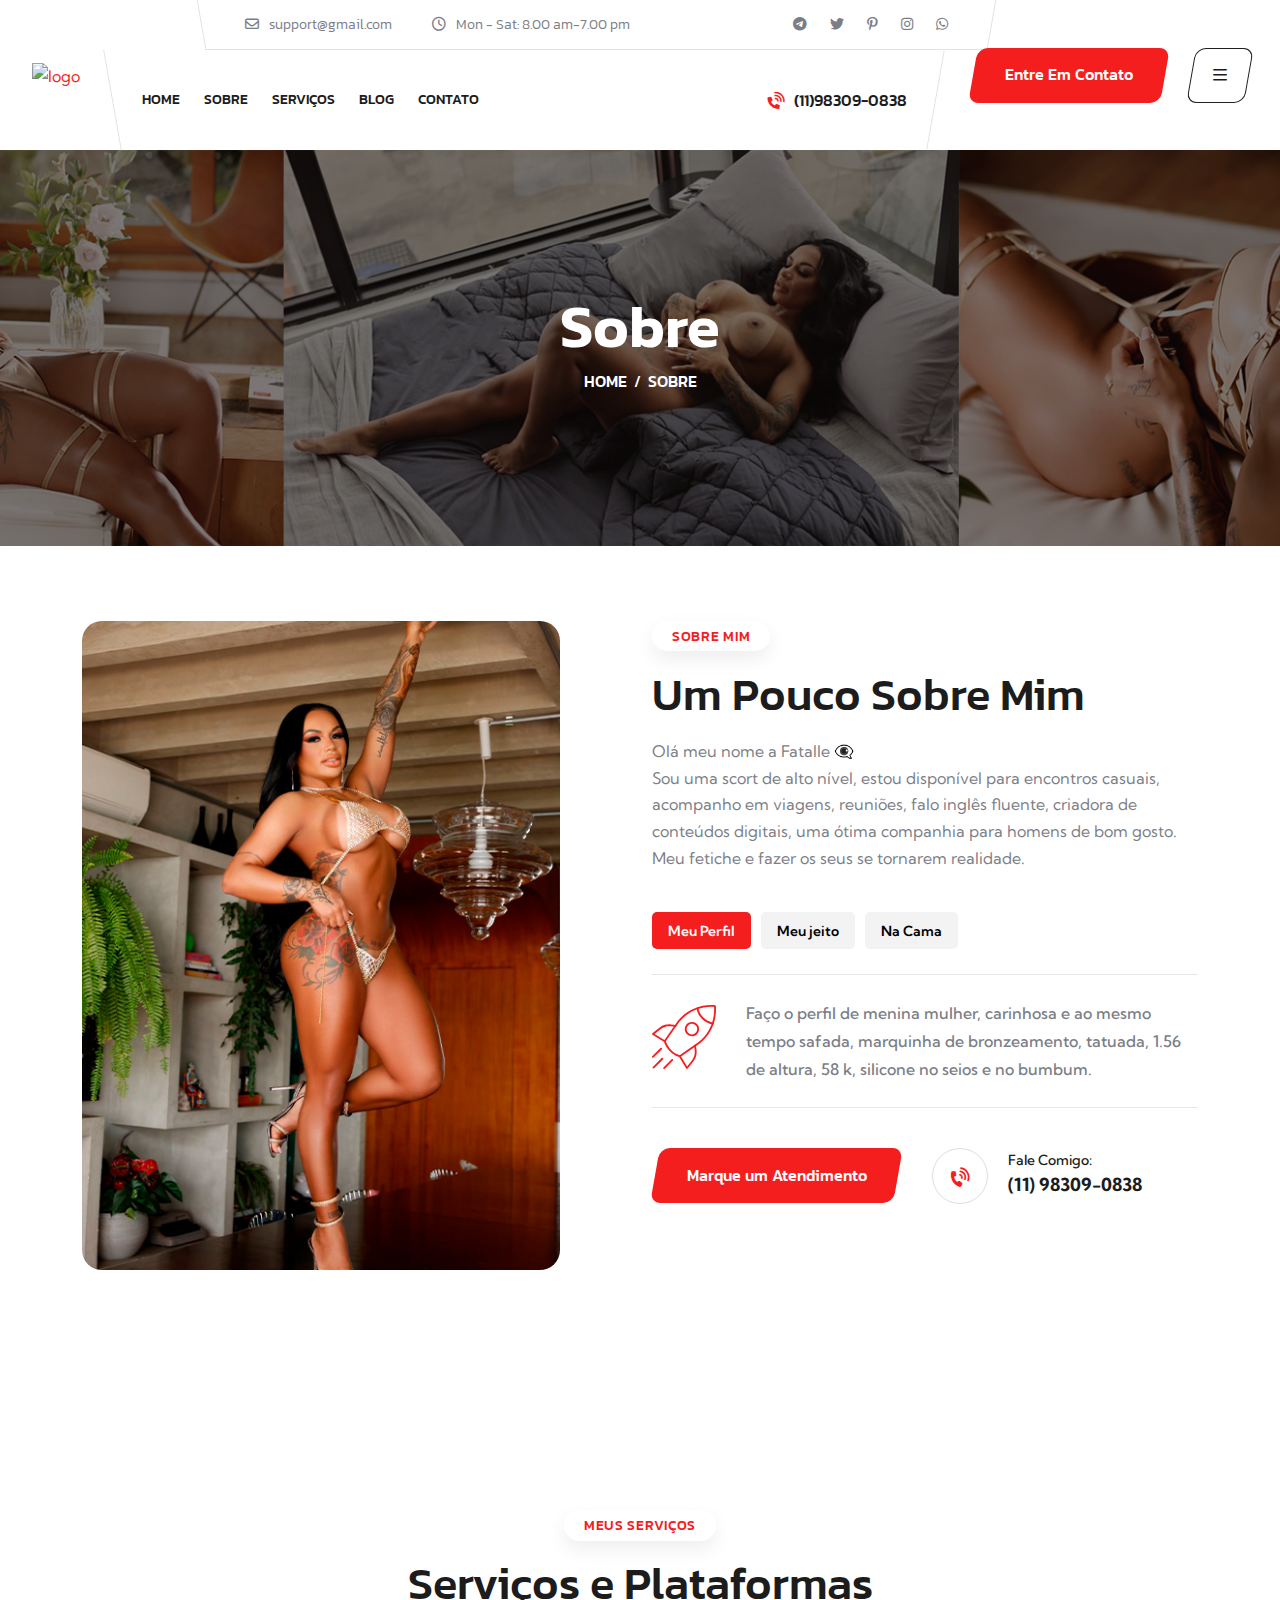
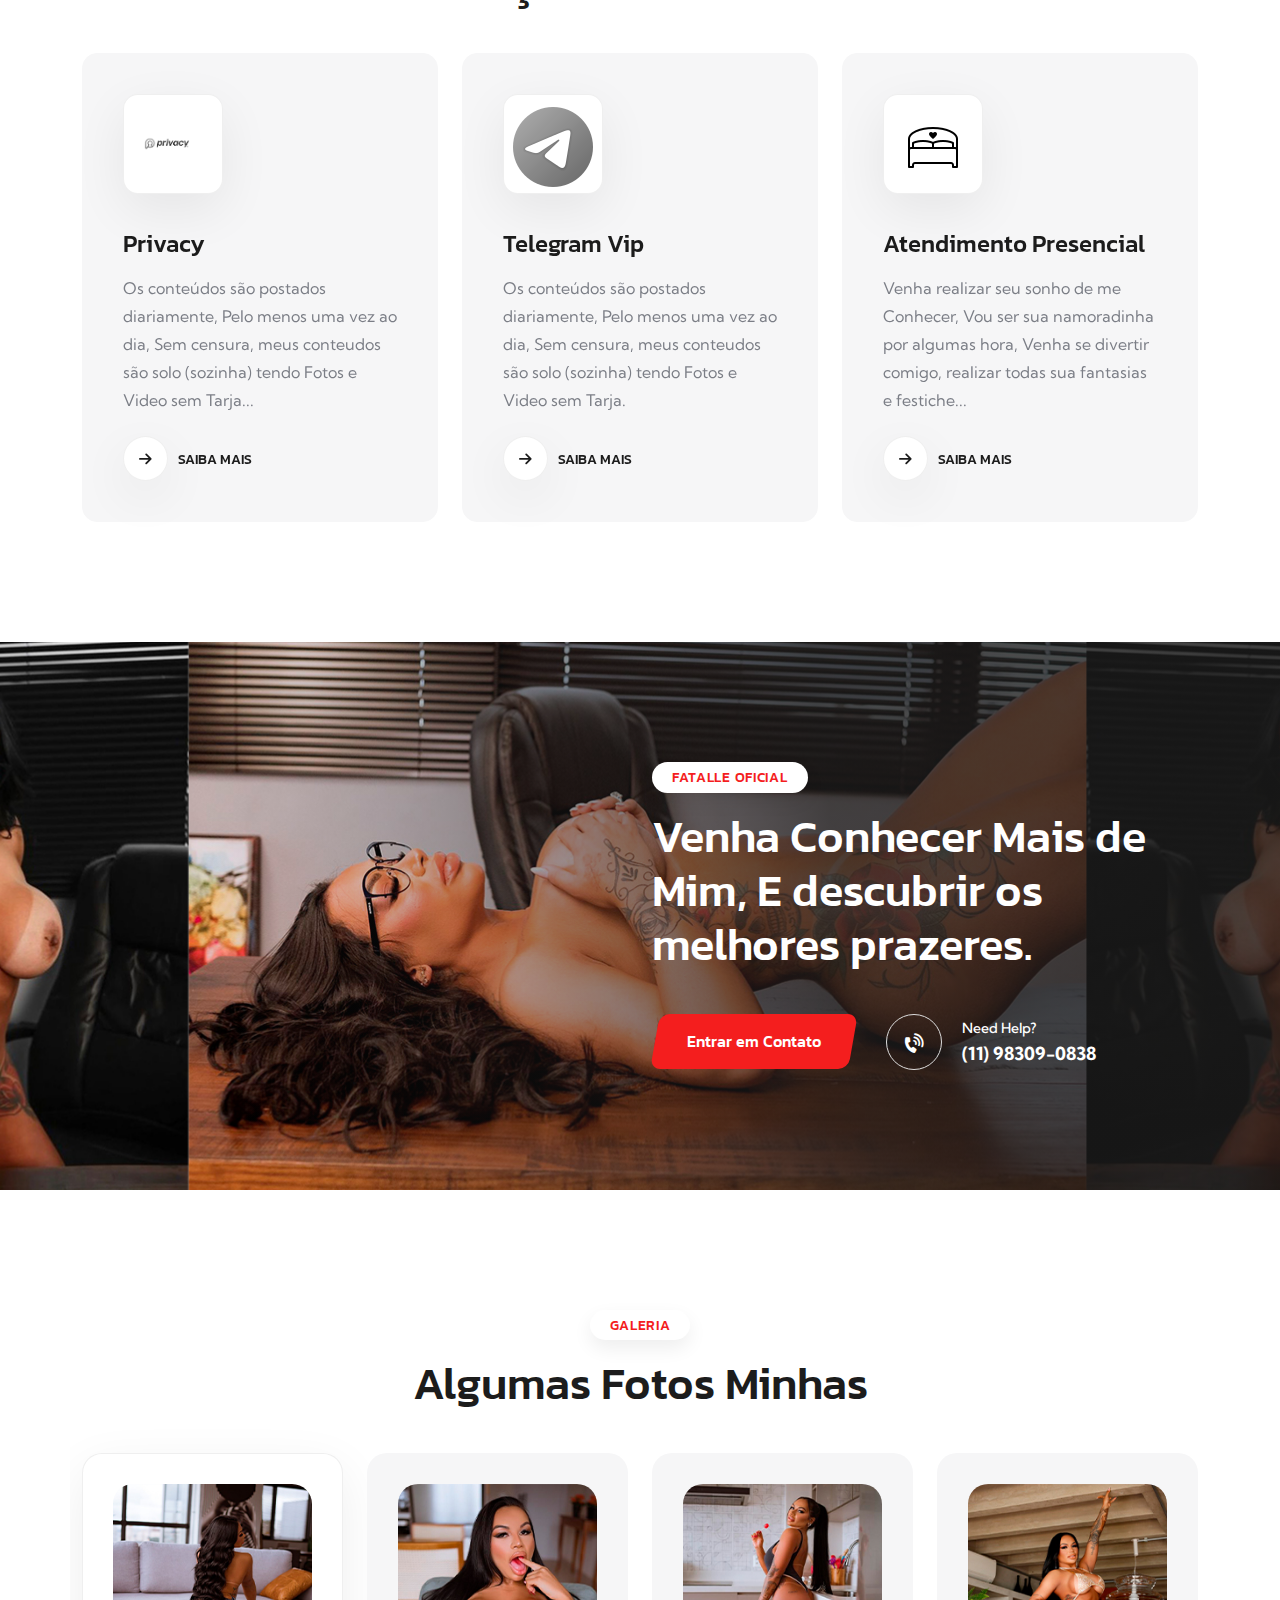
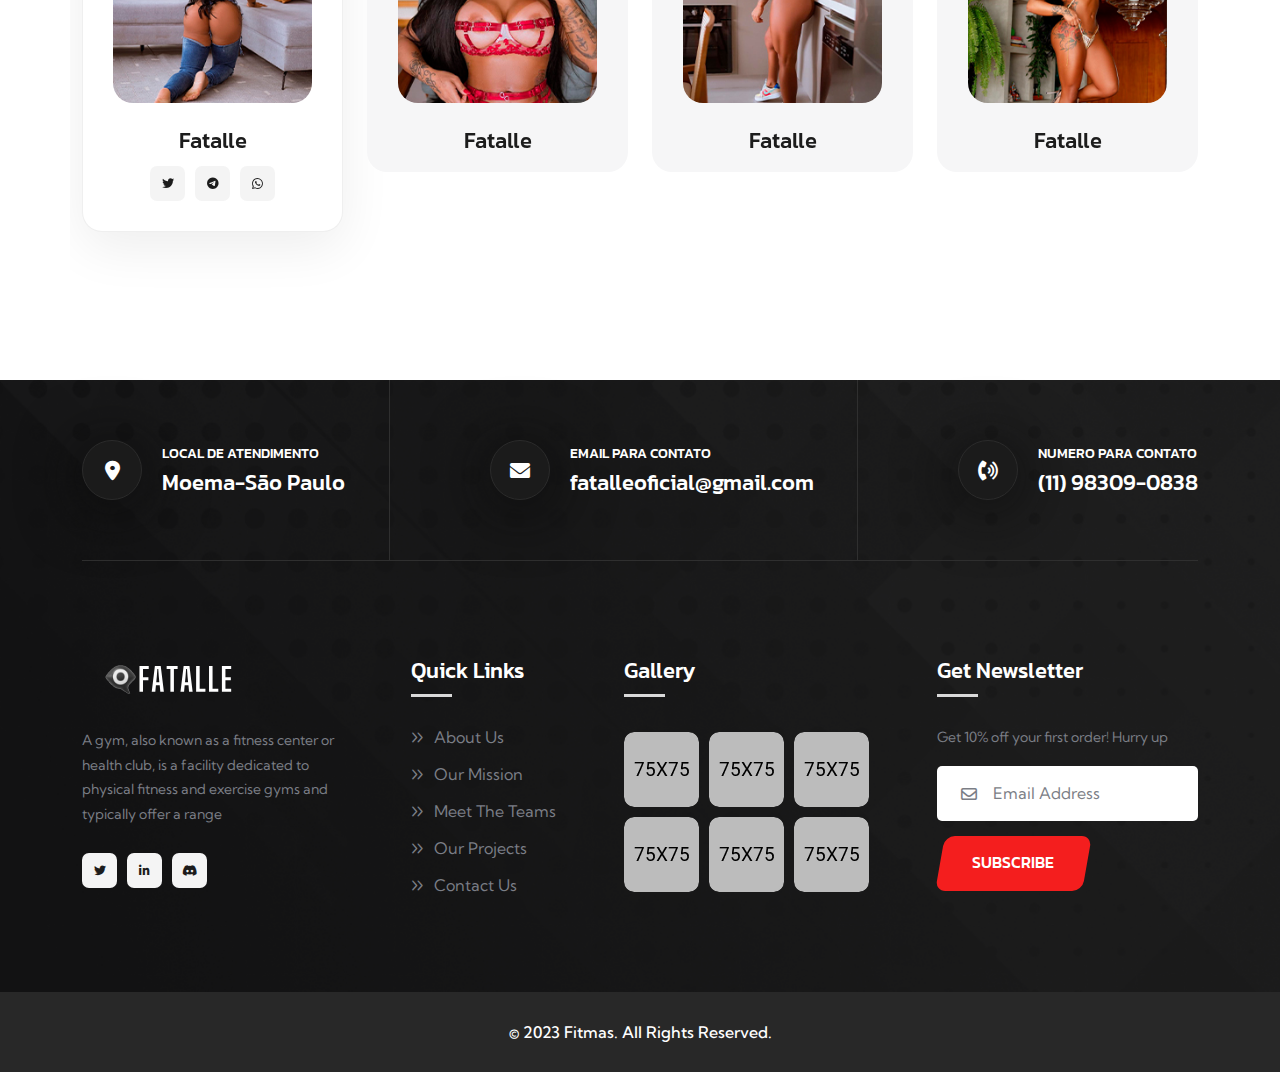
==== about.html @ 728232d5 "first commit" ====
<!doctype html>
<html class="no-js" lang="zxx">

<head>
    <meta charset="utf-8">
    <meta http-equiv="x-ua-compatible" content="ie=edge">
    <title>Fitmas - Gym & Fitness HTML Template</title>
    <meta name="description" content="Fitmas - Gym & Fitness HTML Template">
    <meta name="keywords" content="Fitmas - Gym & Fitness HTML Template">
    <meta name="robots" content="INDEX,FOLLOW">

    <!-- Mobile Specific Metas -->
    <meta name="viewport" content="width=device-width, initial-scale=1, shrink-to-fit=no">

    <!-- Favicons - Place favicon.ico in the root directory -->
    <link rel="icon" type="image/png" sizes="32x32" href="assets/img/favicons/favicon.png">
    <link rel="manifest" href="assets/img/favicons/manifest.json">
    <meta name="msapplication-TileColor" content="#ffffff">
    <meta name="msapplication-TileImage" content="assets/img/favicons/ms-icon-144x144.png">
    <meta name="theme-color" content="#ffffff">

    <!--==============================
	  Google Fonts
	============================== -->
    <link rel="preconnect" href="https://fonts.googleapis.com">
    <link rel="preconnect" href="https://fonts.gstatic.com" crossorigin>
    <link href="https://fonts.googleapis.com/css2?family=Kanit:wght@300;400;500;600;700;800&family=Kumbh+Sans:wght@300;400;500;600;700&display=swap" rel="stylesheet">

    <!--==============================
	    All CSS File
	============================== -->
    <!-- Bootstrap -->
    <link rel="stylesheet" href="assets/css/bootstrap.min.css">
    <!-- Fontawesome Icon -->
    <link rel="stylesheet" href="assets/css/fontawesome.min.css">
    <!-- Magnific Popup -->
    <link rel="stylesheet" href="assets/css/magnific-popup.min.css">
    <!-- Slick Slider -->
    <link rel="stylesheet" href="assets/css/slick.min.css">
    <!-- Theme Custom CSS -->
    <link rel="stylesheet" href="assets/css/style.css">

</head>

<body>
    <!--********************************
   		Code Start From Here 
	******************************** -->




    <!--==============================
     Preloader
    ==============================-->
    <div class="preloader ">
        <div class="preloader-inner">
            <span class="loader"></span>
        </div>
    </div>
    <div class="popup-search-box">
        <button class="searchClose"><i class="fal fa-times"></i></button>
        <form action="#">
            <input type="text" placeholder="Search Here..">
            <button type="submit"><i class="fal fa-search"></i></button>
        </form>
    </div>
    <div class="sidemenu-wrapper">
        <div class="sidemenu-content">
            <button class="closeButton sideMenuCls"><i class="far fa-times"></i></button>
            <div class="widget footer-widget">
                <div class="widget-about">
                    <div class="footer-logo">
                        <a href="index.html"><img src="assets/img/Fatallefotter.svg" alt="Fitmas"></a>
                    </div>
                    <p class="about-text"> Bem vindo ao meu Site, aqui você vai achar todos os meu Link e Plataformas...</p>
                    <div class="social-btn style2">
                        <a href="https://t.me/+DjPvqcwJ8zEyMjg5"><i class="fab fa-telegram"></i></a>
                        <a href="https://twitter.com/fatalleoficiall"><i class="fab fa-twitter"></i></a>                            
                        <a href="https://privacy.com.br/Checkout/fatalleoficial/"><i class="fab fa-pinterest-p"></i></a>
                        <a href="https://www.instagram.com/fatalleoficial_/p/Cpc21pfOs8H/"><i class="fab fa-instagram"></i></a>
                        <a href="https://api.whatsapp.com/send?phone=5511983090838&text=Fatalle%20"><i class="fab fa-whatsapp"></i></a>
                    </div>
                </div>
            </div>
            <div class="widget widget_nav_menu footer-widget">
                <h3 class="widget_title">Links Rapidos</h3>
                <ul class="menu">
                    <li><a href="index.html">HOME</a></li>
                    <li><a href="about.html">SOBRE</a></li>
                    <li><a href="service.html">SERVIÇOS</a></li>
                    <li><a href="blog.html">BLOG</a></li>
                    <li><a href="contact.html">CONTATO</a></li>
                </ul>
            </div>
        </div>
    </div>
    <!--==============================
    Mobile Menu
    ============================== -->
    <div class="mobile-menu-wrapper">
        <div class="mobile-menu-area text-center">
            <button class="menu-toggle"><i class="fal fa-times"></i></button>
            <div class="mobile-logo">
                <a href="index.html"><img src="assets/img/LogoFatalle.svg" alt="Fitmas"></a>
            </div>
            <div class="mobile-menu">
                <ul>
                    <li class="">
                        <a href="index.html">Home</a>
                    </li>
                    <li>
                        <a href="about.html">Sobre</a>
                    </li>
                    <li class="">
                        <a href="service.html">Serviços</a>
                    </li>
                    <li class="">
                        <a href="blog.html">Blog</a>
                        
                    </li>
                    <li>
                        <a href="contact.html">Contact</a>
                    </li>
                </ul>
            </div>
        </div>
    </div>
    <!--==============================
	Header Area
    ==============================-->
    <header class="nav-header header-layout1">
        <div class="header-top d-lg-block d-none">
            <div class="container-fluid">
                <div class="row justify-content-center justify-content-lg-between align-items-center gy-2">
                    <div class="col-auto d-none d-lg-block">
                        <div class="header-links">
                            <ul>
                                <li><i class="far fa-envelope"></i><a href="mailto:info@gmail.com">support@gmail.com</a></li>
                                <li><i class="far fa-clock"></i>Mon - Sat: 8.00 am-7.00 pm</li>
                            </ul>
                        </div>
                    </div>
                    <div class="col-auto">
                        <div class="header-links">
                            <ul>
                                <li>
                                    <div class="social-links">
                                        <span class="me-3">Visite minha redes sociais</span>
                                        <a href=""></a>
                                        <a href="https://t.me/+DjPvqcwJ8zEyMjg5"><i class="fab fa-telegram"></i></a>
                                        <a href="https://twitter.com/fatalleoficiall"><i class="fab fa-twitter"></i></a>                            
                                        <a href="https://privacy.com.br/Checkout/fatalleoficial/"><i class="fab fa-pinterest-p"></i></a>
                                        <a href="https://www.instagram.com/fatalleoficial_/p/Cpc21pfOs8H/"><i class="fab fa-instagram"></i></a>
                                        <a href="https://api.whatsapp.com/send?phone=5511983090838&text=Fatalle%20"><i class="fab fa-whatsapp"></i></a>
                                    </div>
                                </li>
                            </ul>
                        </div>
                    </div>
                </div>
            </div>
        </div>
        <div class="sticky-wrapper">
            <!-- Main Menu Area -->
            <div class="menu-area">
                <div class="container-fluid">
                    <div class="row align-items-center justify-content-lg-start justify-content-between">
                        <div class="col-auto">
                            <div class="header-logo">
                                <a href="index.html"><img src="assets/img/Logofatalle.svg" alt="logo"></a>
                            </div>
                        </div>
                        <div class="col-auto">
                            <nav class="main-menu d-none d-lg-inline-block">
                                <ul>
                                    <li class="">
                                        <a href="index.html">Home</a>
                                    </li>
                                    <li>
                                        <a href="#">Sobre </a>
                                    </li>
                                    <li class="">
                                        <a href="service.html">Serviços</a>
                                        
                                    </li>
                                    <li class="">
                                        <a href="about.html">Blog</a>
                                    </li>
                                    <li>
                                        <a href="contact.html">Contato</a>
                                    </li>
                                </ul>
                            </nav>
                            <div class="navbar-right d-inline-flex d-lg-none">
                                <button type="button" class="menu-toggle icon-btn"><i class="far fa-bars"></i></button>
                            </div>
                        </div>
                        <div class="col-auto ms-auto d-lg-block d-none">
                            <div class="navbar-right-desc">
                                <i class="fas fa-phone-volume"></i><a href="https://api.whatsapp.com/send/?phone=5511983090838&text=Olá%2C+te+vi+no+SPLove%21+Gostaria+de+mais+informações.&type=phone_number&app_absent=0">(11)98309-0838</a>
                            </div>
                        </div>
                        <div class="col-auto d-none d-lg-block">
                            <div class="header-button">
                                <a href="contact.html" class="btn d-xl-block d-none">
                                    Entre Em Contato
                                </a>
                                <button type="button" class="btn btn-border sideMenuToggler">
                                    <i class="far fa-bars"></i>                                         
                                </button>
                            </div>
                        </div>
                    </div>
                </div>
            </div>
        </div>
    </header>

    <!--==============================
    Breadcumb
    ============================== -->
    <div class="breadcumb-wrapper" data-bg-src="assets/img/bg/breadcrumb-bg.jpg">
        <!-- bg animated image/ -->   
        <div class="container">
            <div class="row">
                <div class="col-lg-12">
                    <div class="breadcumb-content">
                        <h1 class="breadcumb-title">Sobre</h1>
                        <ul class="breadcumb-menu">
                            <li><a href="index.html">HOME</a></li>
                            <li class="active">SOBRE</li>
                        </ul>
                    </div>
                </div>
            </div>
            
        </div>
    </div>

    <!--==============================
    About Area  
    ==============================-->
    <div style="margin-top: 75px;">
        <div class="space-bottom">
            <div class="container">
                <div class="row">
                    <div class="col-lg-6">
                        <div class="about-thumb mb-5 mb-lg-0">  
                            <img class="about-img-1" src="assets/img/normal/about_1-1.jpg" alt="img">
                            <img style="display: none;" class="about-img-2 jump" src="assets/img/normal/about_1-2.jpg" alt="img">
                        </div>
                    </div>
                    <div class="col-lg-6">
                        <div class="about-content-wrap">
                            <div class="title-area mb-0">
                                <span class="sub-title">Sobre mim</span>
                                <h2 class="sec-title">Um Pouco Sobre Mim</h2>
                                <p class="sec-text">Olá meu nome a Fatalle 👁‍🗨<br>
                                    Sou  uma scort de alto nível, estou disponível para encontros casuais, acompanho em viagens, reuniões, falo inglês fluente, criadora de conteúdos digitais, uma ótima companhia para homens de bom gosto.
                                     Meu fetiche e fazer os seus se tornarem realidade.
                                </p>
                                <div class="about-tab-1">
                                    <div class="filter-menu-active">
                                        <button data-filter=".cat1" class="active" type="button">Meu Perfil</button>
                                        <button data-filter=".cat2" type="button">Meu jeito</button>
                                        <button data-filter=".cat3" type="button">Na Cama</button>
                                    </div>
                                    <div class="filter-active-cat1">
                                        <div class="filter-item cat1">
                                            <div class="about-tab-icon">
                                                <img src="assets/img/icon/about-icon.svg" alt="img">
                                            </div>
                                            <p class="about-tab-text">Faço o perfil de menina mulher, carinhosa e ao mesmo tempo safada,
                                                marquinha de bronzeamento, tatuada, 1.56 de altura, 58 k, silicone no seios e no bumbum.</p>
                                        </div>
                                        <div class="filter-item cat2">
                                            <div class="about-tab-icon">
                                                <img src="assets/img/icon/about-icon.svg" alt="img">
                                            </div>
                                            <p class="about-tab-text">Não sou mecânica uma garota automática,
                                                uma ótima companhia para você que quer dar uma relaxada gostosa,
                                                uma boa conversa e um sexo gostoso e inesquecível.</p>
                                        </div>
                                        <div class="filter-item cat3">
                                            <div class="about-tab-icon">
                                                <img src="assets/img/icon/about-icon.svg" alt="img">
                                            </div>
                                            <p class="about-tab-text">Na cama não tenho frescuras, gosto muito de dar e receber prazer.
                                                Adoro fazer o estilo namoradinha, posso te acompanhar em reuniões e jantares,
                                                sou uma dama na rua mas completamente safada na cama, gosto de transar e gozar gostoso.
                                                Atendo em hotéis e motéis, em Moema com local próprio, de segunda a domingo .</p>
                                        </div>
                                    </div>
                                </div>
                            </div>
                            <div class="btn-wrap mt-40">
                                <a href="contact.html" class="btn">Marque um Atendimento</a>
                                <div class="about-info-wrap">
                                    <div class="icon"><i class="fas fa-phone-volume"></i></div>
                                    <div class="details">
                                        <p class="about-info-title">Fale Comigo:</p>
                                        <a class="about-info-link" href="https://api.whatsapp.com/send/?phone=5511983090838&text=Olá%2C+te+vi+no+SPLove%21+Gostaria+de+mais+informações.&type=phone_number&app_absent=0">(11) 98309-0838</a>
                                    </div>
                                </div>
                            </div>
                        </div>                    
                    </div>
                </div>
            </div>
        </div>
    </div>
     
    <!--==============================
    Service Area 02  
    ==============================-->
    <div class="service-area-2 space overflow-hidden">
        <div class="container">
            <div class="title-area text-center">
                <span class="sub-title">Meus Serviços</span>
                <h2 class="sec-title">Serviços e Plataformas</h2>
            </div>
        </div>
        <div class="container">
            <div class="row global-carousel service-slider-2 slider-shadow" data-slide-show="3" data-ml-slide-show="3" data-lg-slide-show="3" data-md-slide-show="2" data-sm-slide-show="1" data-xs-slide-show="1" data-dots="false">
                <div class="col-lg-4 col-md-6">
                    <div class="service-card style2">
                        <div class="service-card_icon">
                            <img src="assets/img/icon/logo_colorido.png" alt="img">
                        </div>
                        <div class="service-card_content">
                            <h4 class="service-card_title h5"><a href="service-details.html">Privacy</a></h4>
                            <p class="service-card_text">Os conteúdos são postados diariamente, Pelo menos uma vez ao dia, Sem censura, meus conteudos são solo (sozinha) tendo Fotos e Video sem Tarja... </p>
                            <a href="https://privacy.com.br/Checkout/fatalleoficial/" class="link-btn" tabindex="0"><i class="fas fa-arrow-right"></i> Saiba Mais</a>
                        </div>
                    </div>
                </div>
                <div class="col-lg-4 col-md-6">
                    <div class="service-card style2">
                        <div class="service-card_icon">
                            <img src="assets/img/icon/icons8-telegram-96.png" alt="img">
                        </div>
                        <div class="service-card_content">
                            <h4 class="service-card_title h5"><a href="service-details.html">Telegram Vip</a></h4>
                            <p class="service-card_text">Os conteúdos são postados diariamente, Pelo menos uma vez ao dia, Sem censura, meus conteudos são solo (sozinha) tendo Fotos e Video sem Tarja.</p>
                            <a href="service-details.html" class="link-btn" tabindex="0"><i class="fas fa-arrow-right"></i> Saiba Mais</a>
                        </div>
                    </div>
                </div>
                <div class="col-lg-4 col-md-6">
                    <div class="service-card style2">
                        <div class="service-card_icon">
                            <img src="assets/img/icon/icons8-double-bed-50.png" alt="img">
                        </div>
                        <div class="service-card_content">
                            <h4 class="service-card_title h5"><a href="service-details.html">Atendimento Presencial</a></h4>
                            <p class="service-card_text">Venha realizar seu sonho de me Conhecer, Vou ser sua namoradinha por algumas hora, Venha se divertir comigo, realizar todas sua fantasias e festiche...</p>
                            <a href="https://privacy.com.br/Checkout/fatalleoficial/" class="link-btn" tabindex="0"><i class="fas fa-arrow-right"></i> Saiba Mais</a>
                        </div>
                    </div>
                </div>
                <div class="col-lg-4 col-md-6">
                    <div class="service-card style2">
                        <div class="service-card_icon">
                            <img src="assets/img/icon/logo_colorido.png" alt="img">
                        </div>
                        <div class="service-card_content">
                            <h4 class="service-card_title h5"><a href="service-details.html">Privacy</a></h4>
                            <p class="service-card_text">Os conteúdos são postados diariamente, Pelo menos uma vez ao dia, Sem censura, meus conteudos são solo (sozinha) tendo Fotos e Video sem Tarja... </p>
                            <a href="service-details.html" class="link-btn" tabindex="0"><i class="fas fa-arrow-right"></i> Saiba Mais</a>
                        </div>
                    </div>
                </div>
                <div class="col-lg-4 col-md-6">
                    <div class="service-card style2">
                        <div class="service-card_icon">
                            <img src="assets/img/icon/icons8-telegram-96.png" alt="img">
                        </div>
                        <div class="service-card_content">
                            <h4 class="service-card_title h5"><a href="service-details.html">Telegram Vip</a></h4>
                            <p class="service-card_text">Os conteúdos são postados diariamente, Pelo menos uma vez ao dia, Sem censura, meus conteudos são solo (sozinha) tendo Fotos e Video sem Tarja.</p>
                            <a href="service-details.html" class="link-btn" tabindex="0"><i class="fas fa-arrow-right"></i> Saiba Mais</a>
                        </div>
                    </div>
                </div>
                <div class="col-lg-4 col-md-6">
                    <div class="service-card style2">
                        <div class="service-card_icon">
                            <img src="assets/img/icon/icons8-double-bed-50.png" alt="img">
                        </div>
                        <div class="service-card_content">
                            <h4 class="service-card_title h5"><a href="service-details.html">Atendimento Presencial</a></h4>
                            <p class="service-card_text">Venha realizar seu sonho de me Conhecer, Vou ser sua namoradinha por algumas hora, Venha se divertir comigo, realizar todas sua fantasias e festiche...</p>
                            <a href="service-details.html" class="link-btn" tabindex="0"><i class="fas fa-arrow-right"></i> Saiba Mais</a>
                        </div>
                    </div>
                </div>
            </div>
        </div>
    </div>

    <!--==============================
    Cta Area  
    ==============================-->
    <section class="cta-area space" data-bg-src="assets/img/bg/cta-bg1.jpg">
        <div class="container">
            <div class="row justify-content-lg-end justify-content-center">
                <div class="col-xl-6 col-lg-8 col-md-10">
                    <div class="cta-wrap text-center text-lg-start">
                        <div class="title-area">
                            <span class="sub-title">Fatalle Oficial</span>
                            <h2 class="sec-title text-white"> Venha Conhecer Mais de Mim, E descubrir os melhores prazeres.
                                </h2>
                        </div>
                        <div class="btn-wrap mt-40">
                            <a href="about.html" class="btn style2">Entrar em Contato</a>
                            <div class="about-info-wrap style3">
                                <div class="icon"><i class="fas fa-phone-volume"></i></div>
                                <div class="details">
                                    <p class="about-info-title text-white">Need Help?</p>
                                    <a class="about-info-link" href="https://api.whatsapp.com/send/?phone=5511983090838&text=Olá%2C+te+vi+no+SPLove%21+Gostaria+de+mais+informações.&type=phone_number&app_absent=0">(11) 98309-0838</a>
                                </div>
                            </div>
                        </div>
                    </div>
                </div>
            </div>
        </div>
    </section>  

    <!--==============================
    Team Area  
    ==============================-->
    <div class="team-area-1 space">
        <div class="container">
            <div class="title-area text-center">
                <span class="sub-title">Galeria</span>
                <h2 class="sec-title">Algumas Fotos Minhas</h2>
            </div>
            <div class="row global-carousel team-slider-1 slider-shadow" data-slide-show="4" data-ml-slide-show="4" data-lg-slide-show="3" data-md-slide-show="2" data-sm-slide-show="1" data-xs-slide-show="1" data-center-mode="true">
                <div class="col-lg-4 col-md-6">
                    <div class="team-card">
                        <div class="team-card_img">
                            <img src="assets/img/team/team-1.jpg" alt="img">
                        </div>
                        <div class="team-card_content">
                            <h4 class="team-card_title"><a href="team-details.html">Fatalle</a>
                            </h4>
                            <span class="team-card_desig"></span>
                            <div class="social-btn">
                                <a href="https://twitter.com/"><i class="fab fa-twitter"></i></a>
                                <a href="https://linkedin.com/"><i class="fab fa-telegram"></i></a>
                                <a href="https://www.discord.com/"><i class="fab fa-whatsapp"></i></a>
                            </div>
                        </div>
                    </div>
                </div>
                <div class="col-lg-4 col-md-6">
                    <div class="team-card">
                        <div class="team-card_img">
                            <img src="assets/img/team/team-2.jpg" alt="img">
                        </div>
                        <div class="team-card_content">
                            <h4 class="team-card_title"><a href="team-details.html">Fatalle</a>
                            </h4>
                            <span class="team-card_desig"></span>
                            <div class="social-btn">
                                <a href="https://twitter.com/"><i class="fab fa-twitter"></i></a>
                                <a href="https://linkedin.com/"><i class="fab fa-telegram"></i></a>
                                <a href="https://www.discord.com/"><i class="fab fa-whatsapp"></i></a>
                            </div>
                        </div>
                    </div>
                </div>
                <div class="col-lg-4 col-md-6">
                    <div class="team-card">
                        <div class="team-card_img">
                            <img src="assets/img/team/team-3.jpg" alt="img">
                        </div>
                        <div class="team-card_content">
                            <h4 class="team-card_title"><a href="team-details.html">Fatalle</a>
                            </h4>
                            <span class="team-card_desig"></span>
                            <div class="social-btn">
                                <a href="https://twitter.com/"><i class="fab fa-twitter"></i></a>
                                <a href="https://linkedin.com/"><i class="fab fa-telegram"></i></a>
                                <a href="https://www.discord.com/"><i class="fab fa-whatsapp"></i></a>
                            </div>
                        </div>
                    </div>
                </div>
                <div class="col-lg-4 col-md-6">
                    <div class="team-card">
                        <div class="team-card_img">
                            <img src="assets/img/team/team-4.jpg" alt="img">
                        </div>
                        <div class="team-card_content">
                            <h4 class="team-card_title"><a href="team-details.html">Fatalle</a>
                            </h4>
                            <span class="team-card_desig"></span>
                            <div class="social-btn">
                                <a href="https://twitter.com/"><i class="fab fa-twitter"></i></a>
                                <a href="https://linkedin.com/"><i class="fab fa-telegram"></i></a>
                                <a href="https://www.discord.com/"><i class="fab fa-whatsapp"></i></a>
                            </div>
                        </div>
                    </div>
                </div>
                <div class="col-lg-4 col-md-6">
                    <div class="team-card">
                        <div class="team-card_img">
                            <img src="assets/img/team/team-1.jpg" alt="img">
                        </div>
                        <div class="team-card_content">
                            <h4 class="team-card_title"><a href="team-details.html">Fatalle</a>
                            </h4>
                            <span class="team-card_desig"></span>
                            <div class="social-btn">
                                <a href="https://twitter.com/"><i class="fab fa-twitter"></i></a>
                                <a href="https://linkedin.com/"><i class="fab fa-telegram"></i></a>
                                <a href="https://www.discord.com/"><i class="fab fa-whatsapp"></i></a>
                            </div>
                        </div>
                    </div>
                </div>
                <div class="col-lg-4 col-md-6">
                    <div class="team-card">
                        <div class="team-card_img">
                            <img src="assets/img/team/team-2.jpg" alt="img">
                        </div>
                        <div class="team-card_content">
                            <h4 class="team-card_title"><a href="team-details.html">Fatalle</a>
                            </h4>
                            <span class="team-card_desig"></span>
                            <div class="social-btn">
                                <a href="https://twitter.com/"><i class="fab fa-twitter"></i></a>
                                <a href="https://linkedin.com/"><i class="fab fa-telegram"></i></a>
                                <a href="https://www.discord.com/"><i class="fab fa-whatsapp"></i></a>
                            </div>
                        </div>
                    </div>
                </div>
                <div class="col-lg-4 col-md-6">
                    <div class="team-card">
                        <div class="team-card_img">
                            <img src="assets/img/team/team-3.jpg" alt="img">
                        </div>
                        <div class="team-card_content">
                            <h4 class="team-card_title"><a href="team-details.html">Fatalle</a>
                            </h4>
                            <span class="team-card_desig"></span>
                            <div class="social-btn">
                                <a href="https://twitter.com/"><i class="fab fa-twitter"></i></a>
                                <a href="https://linkedin.com/"><i class="fab fa-telegram"></i></a>
                                <a href="https://www.discord.com/"><i class="fab fa-whatsapp"></i></a>
                            </div>
                        </div>
                    </div>
                </div>
                <div class="col-lg-4 col-md-6">
                    <div class="team-card">
                        <div class="team-card_img">
                            <img src="assets/img/team/team-4.jpg" alt="img">
                        </div>
                        <div class="team-card_content">
                            <h4 class="team-card_title"><a href="team-details.html">Fatalle</a>
                            </h4>
                            <span class="team-card_desig">CEO/Founder</span>
                            <div class="social-btn">
                                <a href="https://twitter.com/"><i class="fab fa-twitter"></i></a>
                                <a href="https://linkedin.com/"><i class="fab fa-telegram"></i></a>
                                <a href="https://www.discord.com/"><i class="fab fa-whatsapp"></i></a>
                            </div>
                        </div>
                    </div>
                </div>
            </div>
        </div>
    </div>

    <!--==============================
        Footer Area
    ==============================-->
    <footer class="footer-wrapper footer-layout1" data-bg-src="assets/img/bg/footer-1-bg.png">    
        <div class="container">
            <div class="contact-card">
                <div class="info-card">
                    <div class="info-card_icon">
                        <i class="fas fa-location-dot"></i>
                    </div>
                    <div class="info-card_content">
                        <p class="info-card_text">Local de atendimento</p>
                        <a href="https://www.google.com/maps" class="info-card_link">Moema-São Paulo</a>
                    </div>
                </div>
                <div class="info-card">
                    <div class="info-card_icon">
                        <i class="fas fa-envelope"></i>
                    </div>
                    <div class="info-card_content">
                        <p class="info-card_text">Email Para contato</p>
                        <a href="mailto:fatalleoficial@gmail.com" class="info-card_link">fatalleoficial@gmail.com</a>
                    </div>
                </div>
                <div class="info-card">
                    <div class="info-card_icon">
                        <i class="fas fa-phone-volume"></i>
                    </div>
                    <div class="info-card_content">
                        <p class="info-card_text">Numero Para Contato</p>
                        <a href="https://api.whatsapp.com/send/?phone=5511983090838&text=Olá%2C+te+vi+no+SPLove%21+Gostaria+de+mais+informações.&type=phone_number&app_absent=0" class="info-card_link">(11) 98309-0838</a>
                    </div>
                </div>
            </div>
            <div class="widget-area">
                <div class="row justify-content-between">
                    <div class="col-md-6 col-xl-3">
                        <div class="widget footer-widget">
                            <div class="widget-about">
                                <div class="footer-logo">
                                    <a href="index.html"><img src="assets/img/Fatallefotter.svg" alt="Fitmas"></a>
                                </div>
                                <p class="about-text">A gym, also known as a fitness center or health club, is a facility dedicated to physical fitness and exercise gyms and typically offer a range</p>
                                <div class="social-btn">
                                    <a href="https://twitter.com/" tabindex="0"><i class="fab fa-twitter"></i></a>
                                    <a href="https://linkedin.com/" tabindex="0"><i class="fab fa-linkedin-in"></i></a>
                                    <a href="https://www.discord.com/" tabindex="0"><i class="fab fa-discord"></i></a>
                                </div>
                            </div>
                        </div>
                    </div>
                    <div class="col-md-6 col-xl-auto">
                        <div class="widget widget_nav_menu footer-widget">
                            <h3 class="widget_title">Quick Links</h3>
                            <div class="menu-all-pages-container">
                                <ul class="menu">
                                    <li><a href="about.html">About Us</a></li>
                                    <li><a href="service-details.html">Our Mission</a></li>
                                    <li><a href="team.html">Meet The Teams</a></li>
                                    <li><a href="project.html">Our Projects</a></li>
                                    <li><a href="contact.html">Contact Us</a></li>
                                </ul>
                            </div>
                        </div>
                    </div>
                    <div class="col-md-6 col-xl-auto">
                        <div class="widget footer-widget">
                            <h3 class="widget_title">Gallery</h3>
                            <div class="sidebar-gallery">
                                <div class="gallery-thumb">
                                    <img src="assets/img/widget/insta-feed1.png" alt="Gallery Image">
                                    <a href="assets/img/widget/insta-feed1.png" class="gallery-btn popup-image"><i class="fab fa-instagram"></i></a>
                                </div>
                                <div class="gallery-thumb">
                                    <img src="assets/img/widget/insta-feed2.png" alt="Gallery Image">
                                    <a href="assets/img/widget/insta-feed2.png" class="gallery-btn popup-image"><i class="fab fa-instagram"></i></a>
                                </div>
                                <div class="gallery-thumb">
                                    <img src="assets/img/widget/insta-feed3.png" alt="Gallery Image">
                                    <a href="assets/img/widget/insta-feed3.png" class="gallery-btn popup-image"><i class="fab fa-instagram"></i></a>
                                </div>
                                <div class="gallery-thumb">
                                    <img src="assets/img/widget/insta-feed4.png" alt="Gallery Image">
                                    <a href="assets/img/widget/insta-feed4.png" class="gallery-btn popup-image"><i class="fab fa-instagram"></i></a>
                                </div>
                                <div class="gallery-thumb">
                                    <img src="assets/img/widget/insta-feed5.png" alt="Gallery Image">
                                    <a href="assets/img/widget/insta-feed5.png" class="gallery-btn popup-image"><i class="fab fa-instagram"></i></a>
                                </div>
                                <div class="gallery-thumb">
                                    <img src="assets/img/widget/insta-feed6.png" alt="Gallery Image">
                                    <a href="assets/img/widget/insta-feed6.png" class="gallery-btn popup-image"><i class="fab fa-instagram"></i></a>
                                </div>
                            </div>
                        </div>
                    </div>
                    <div class="col-md-6 col-xl-3">
                        <div class="widget footer-widget">
                            <h3 class="widget_title">Get Newsletter</h3>
                            <p class="footer-text">Get 10% off your first order! Hurry up</p>
                            <form class="newsletter-form">
                                <div class="form-group">
                                    <i class="far fa-envelope"></i>
                                    <input class="form-control" type="email" placeholder="Email Address" required="">
                                </div>
                                <button type="submit" class="btn style2">SUBSCRIBE</button>
                            </form>
                        </div>
                    </div>                    
                </div>
            </div>
        </div>
        <div class="copyright-wrap">
            <div class="container">
                <div class="row justify-content-center">
                    <div class="col-auto align-self-center"><p class="copyright-text text-center">© 2023 <a href="#">Fitmas.</a> All Rights Reserved.</p></div>
                </div>                
            </div>
        </div>
    </footer>

    <!--********************************
			Code End  Here 
	******************************** -->

    <!-- Scroll To Top -->
    <div class="scroll-top">
        <svg class="progress-circle svg-content" width="100%" height="100%" viewBox="-1 -1 102 102">
            <path d="M50,1 a49,49 0 0,1 0,98 a49,49 0 0,1 0,-98" style="transition: stroke-dashoffset 10ms linear 0s; stroke-dasharray: 307.919, 307.919; stroke-dashoffset: 307.919;"></path>
        </svg>
    </div>

    <!--==============================
    All Js File
    ============================== -->
    <!-- Jquery -->
    <script src="assets/js/vendor/jquery-3.6.0.min.js"></script>
    <!-- Slick Slider -->
    <script src="assets/js/slick.min.js"></script>
    <!-- Bootstrap -->
    <script src="assets/js/bootstrap.min.js"></script>
    <!-- Magnific Popup -->
    <script src="assets/js/jquery.magnific-popup.min.js"></script>
    <!-- Counter Up -->
    <script src="assets/js/jquery.counterup.min.js"></script>
    <!-- Range Slider -->
    <script src="assets/js/jquery-ui.min.js"></script>
    <!-- Isotope Filter -->
    <script src="assets/js/imagesloaded.pkgd.min.js"></script>
    <script src="assets/js/isotope.pkgd.min.js"></script>
    
    <!-- Main Js File -->
    <script src="assets/js/main.js"></script>
</body>

</html>
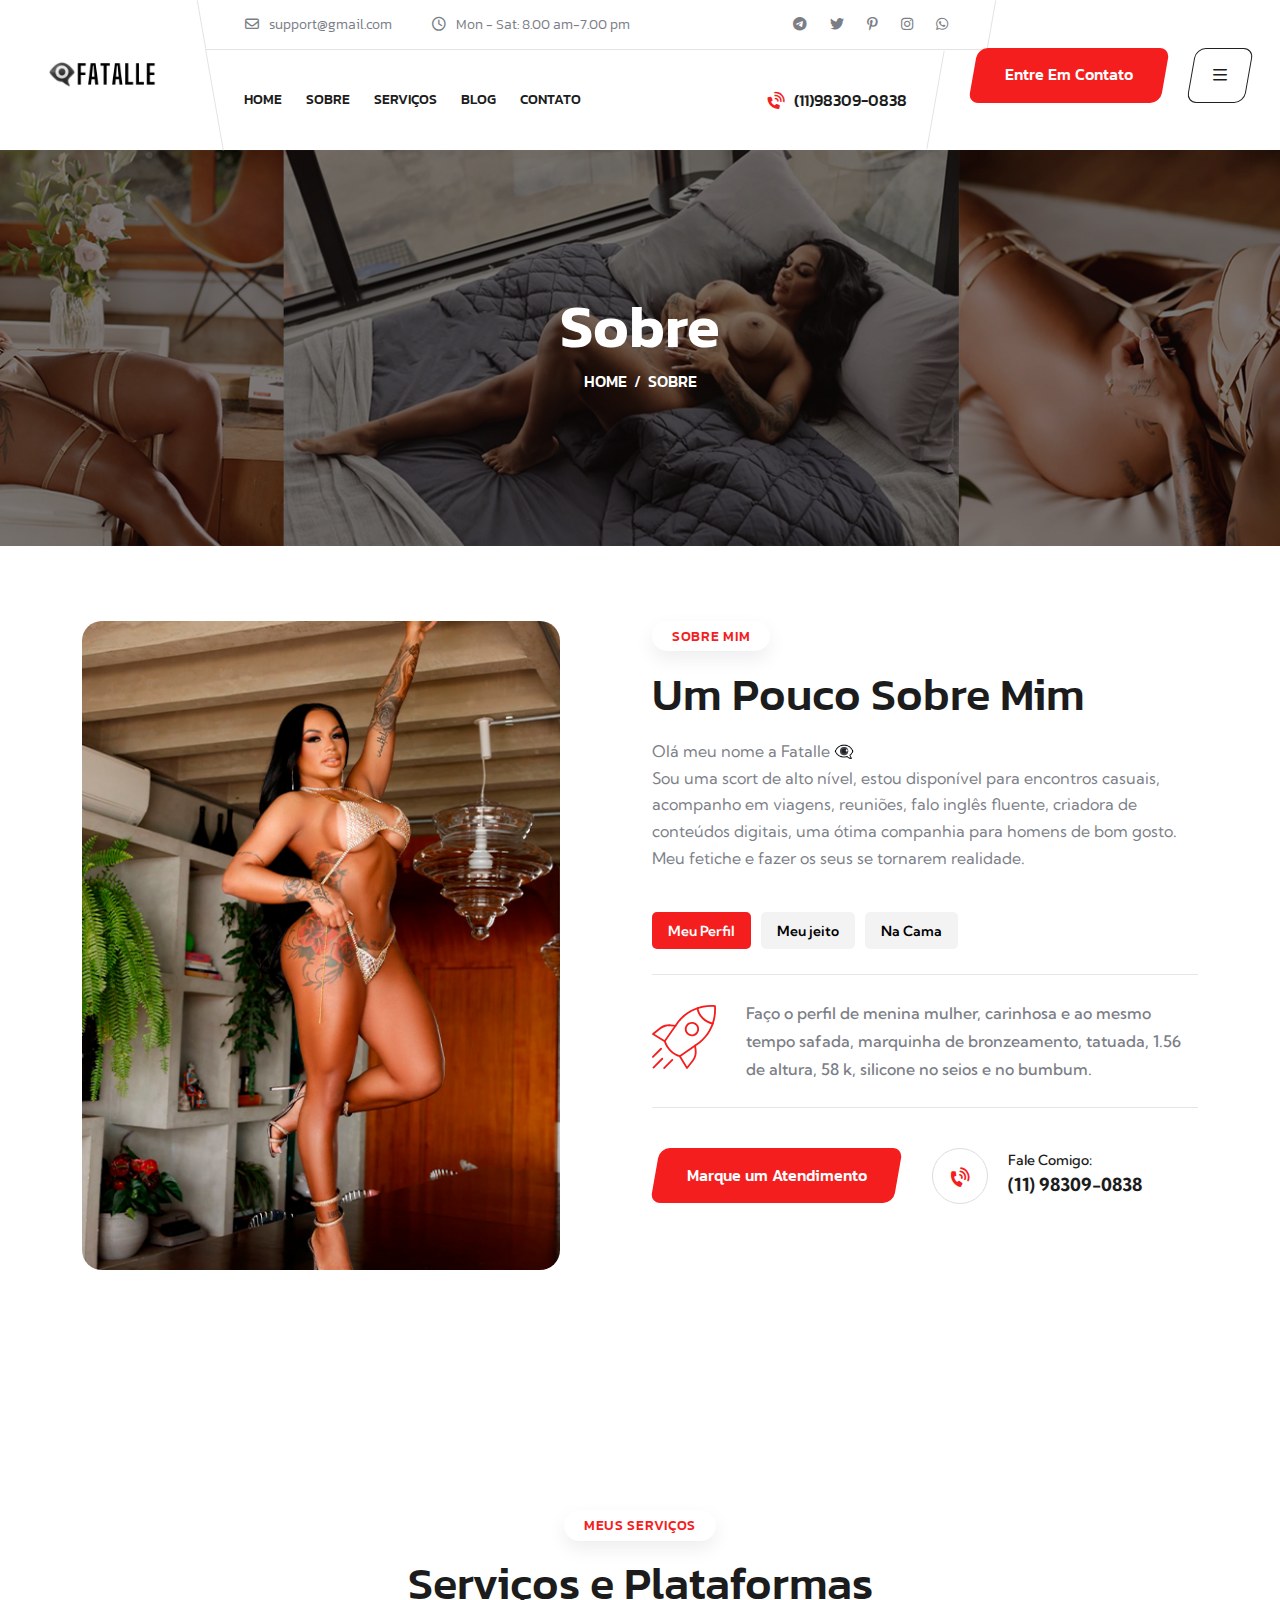
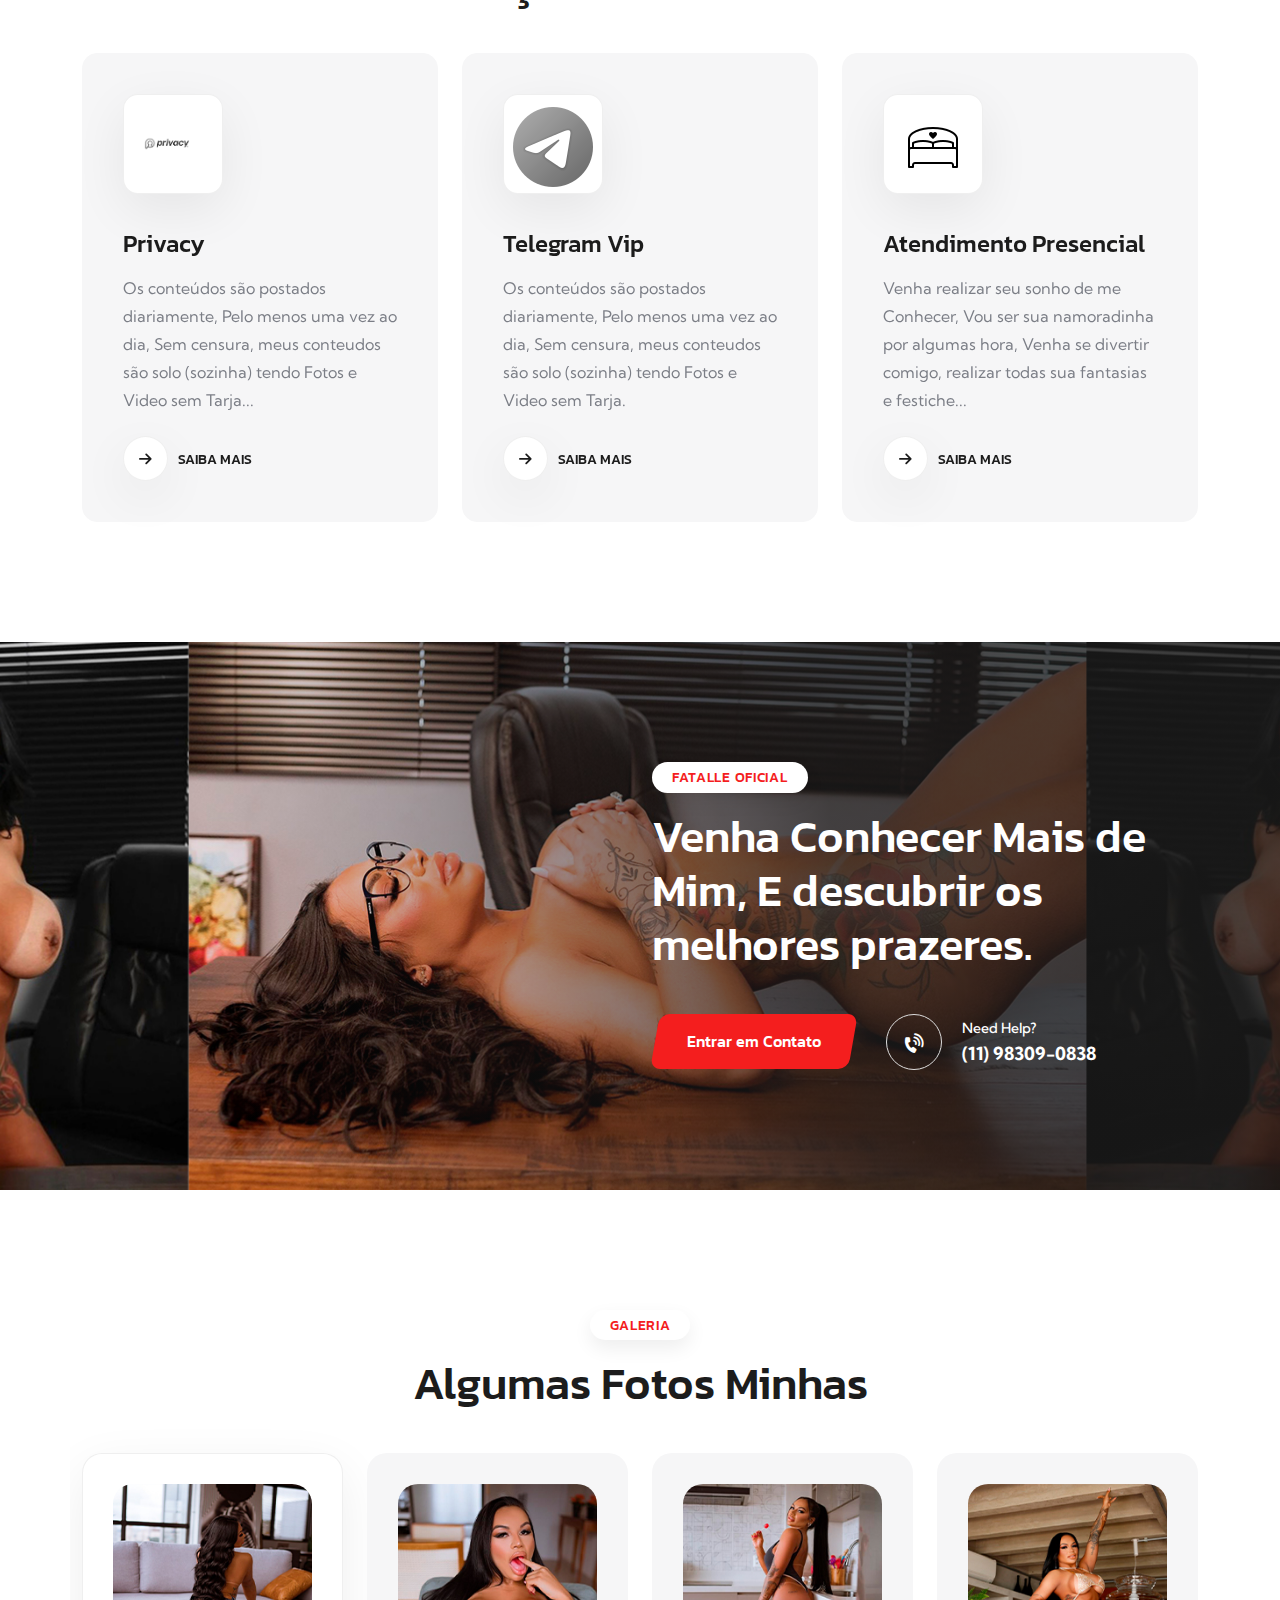
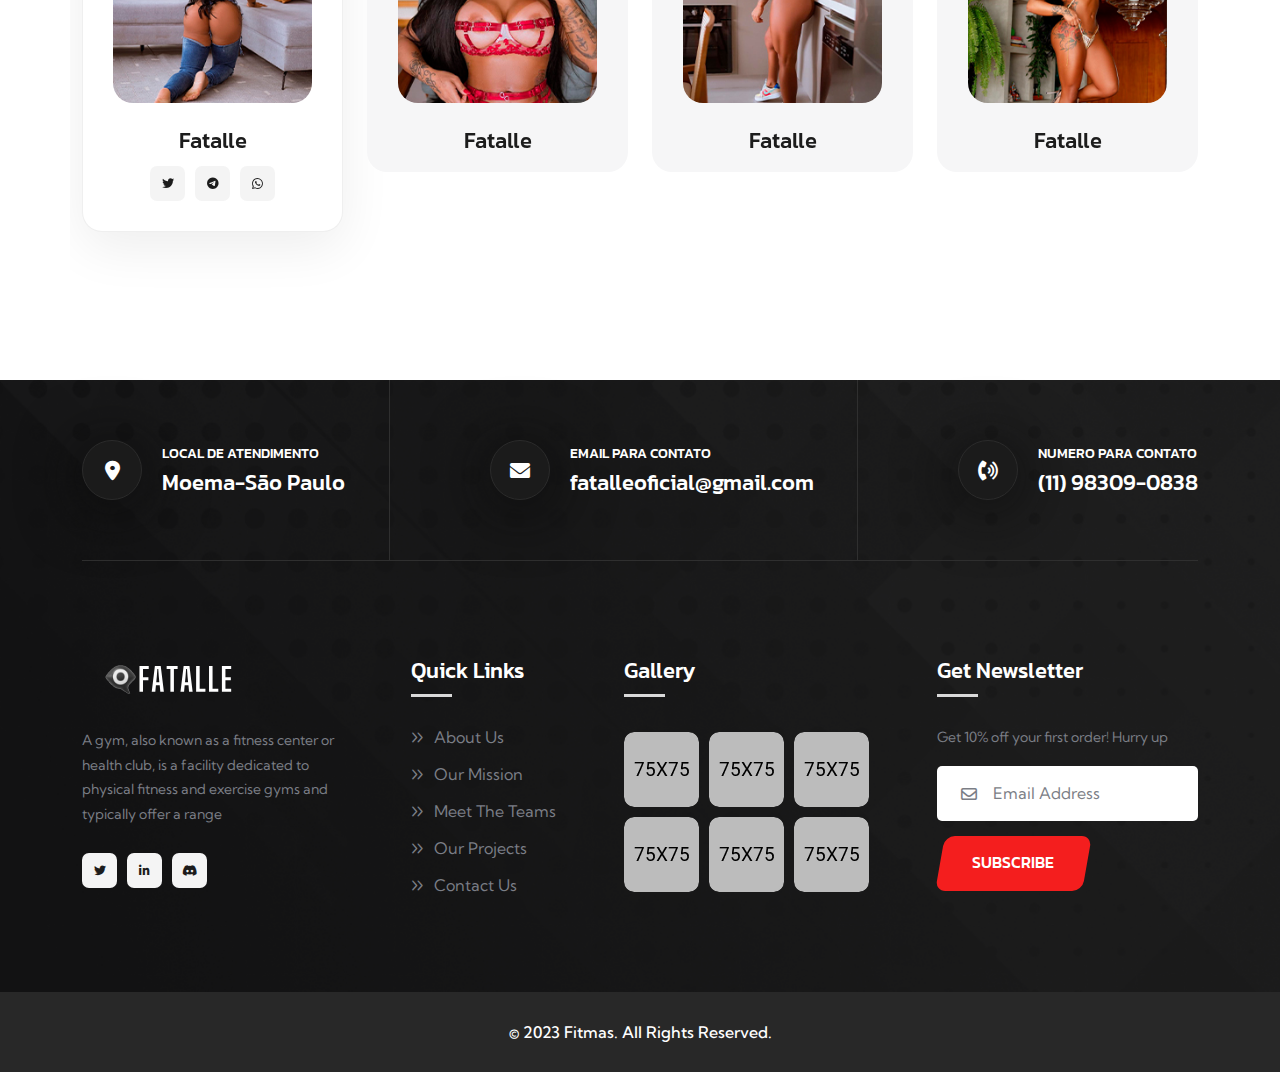
==== commit ed683d78: "confirmar" ====
--- a/about.html
+++ b/about.html
@@ -102,7 +102,7 @@
         <div class="mobile-menu-area text-center">
             <button class="menu-toggle"><i class="fal fa-times"></i></button>
             <div class="mobile-logo">
-                <a href="index.html"><img src="assets/img/LogoFatalle.svg" alt="Fitmas"></a>
+                <a href="index.html"><img src="assets/img/Logofatalle.svg" alt="Fitmas"></a>
             </div>
             <div class="mobile-menu">
                 <ul>
@@ -168,7 +168,7 @@
                     <div class="row align-items-center justify-content-lg-start justify-content-between">
                         <div class="col-auto">
                             <div class="header-logo">
-                                <a href="index.html"><img src="assets/img/Logofatalle.svg" alt="logo"></a>
+                                <a href="index.html"><img src="assets/img/logofatale.png" alt="logo"></a>
                             </div>
                         </div>
                         <div class="col-auto">
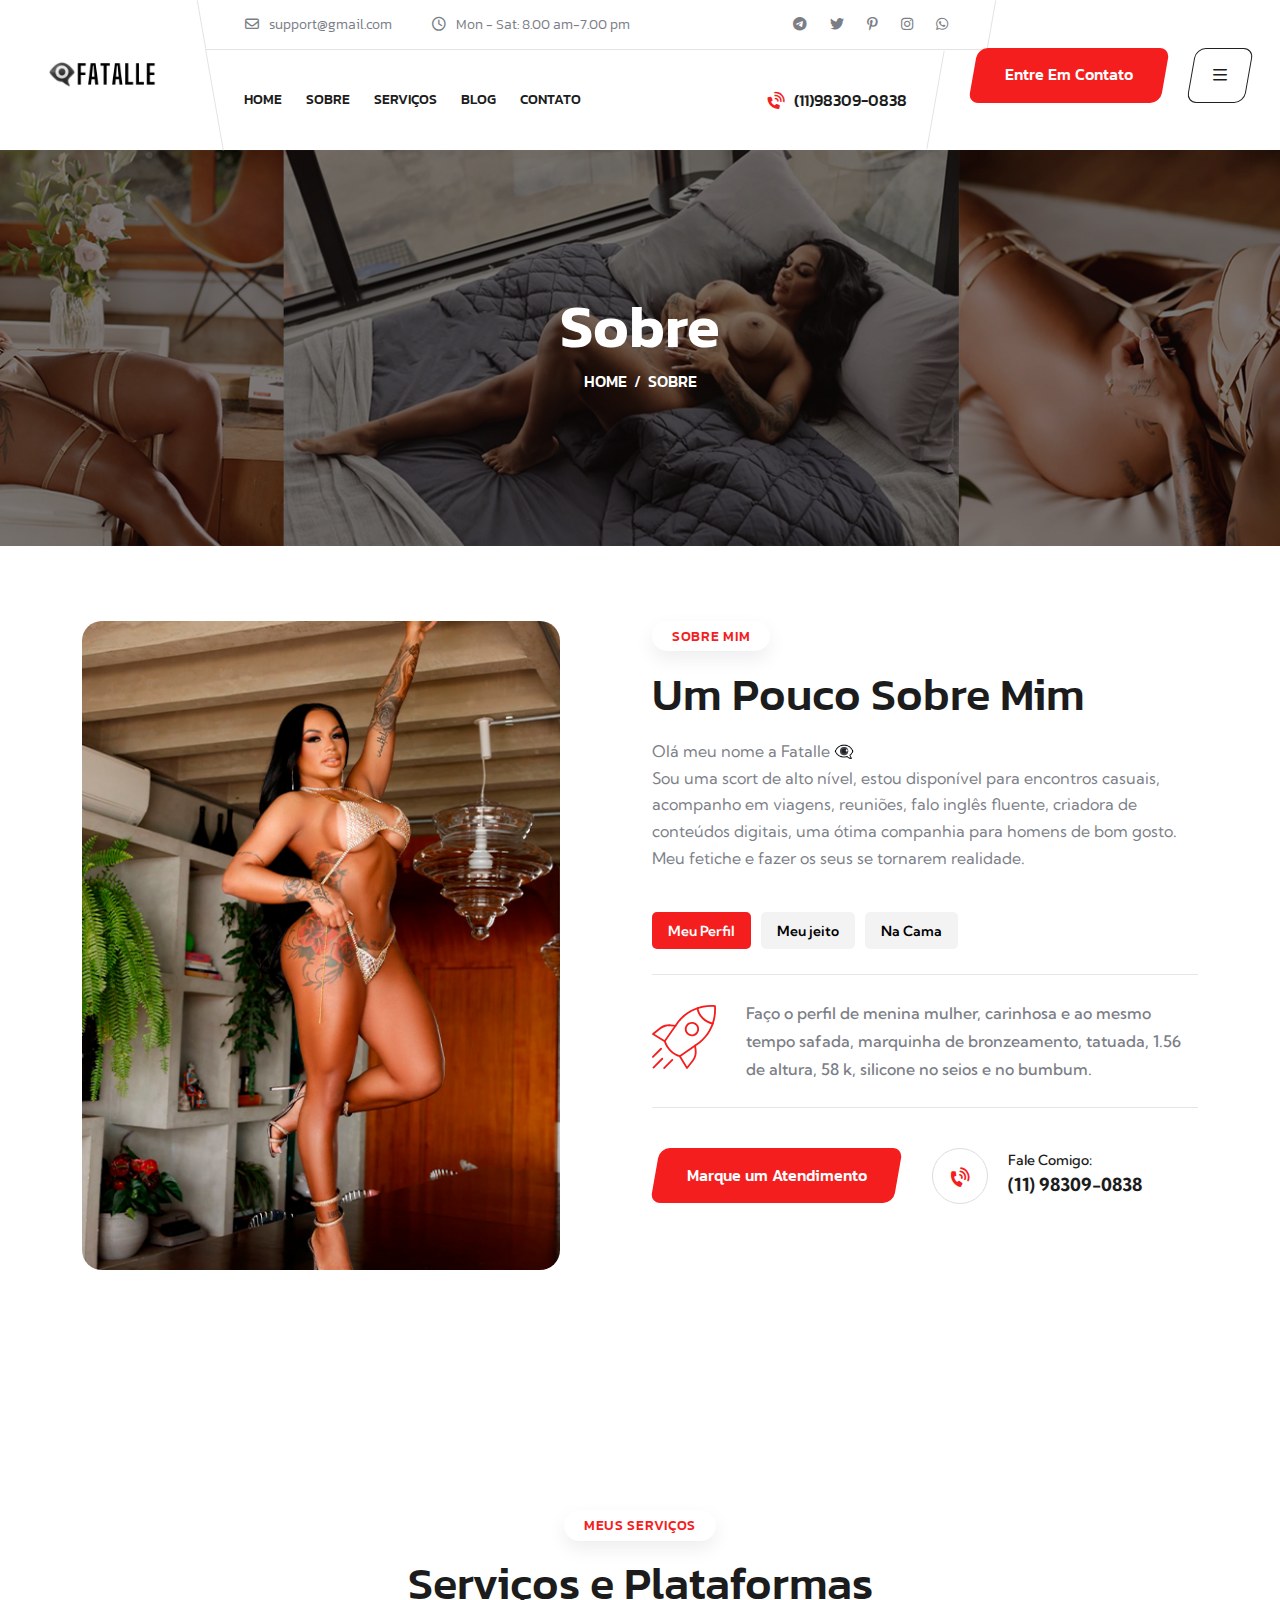
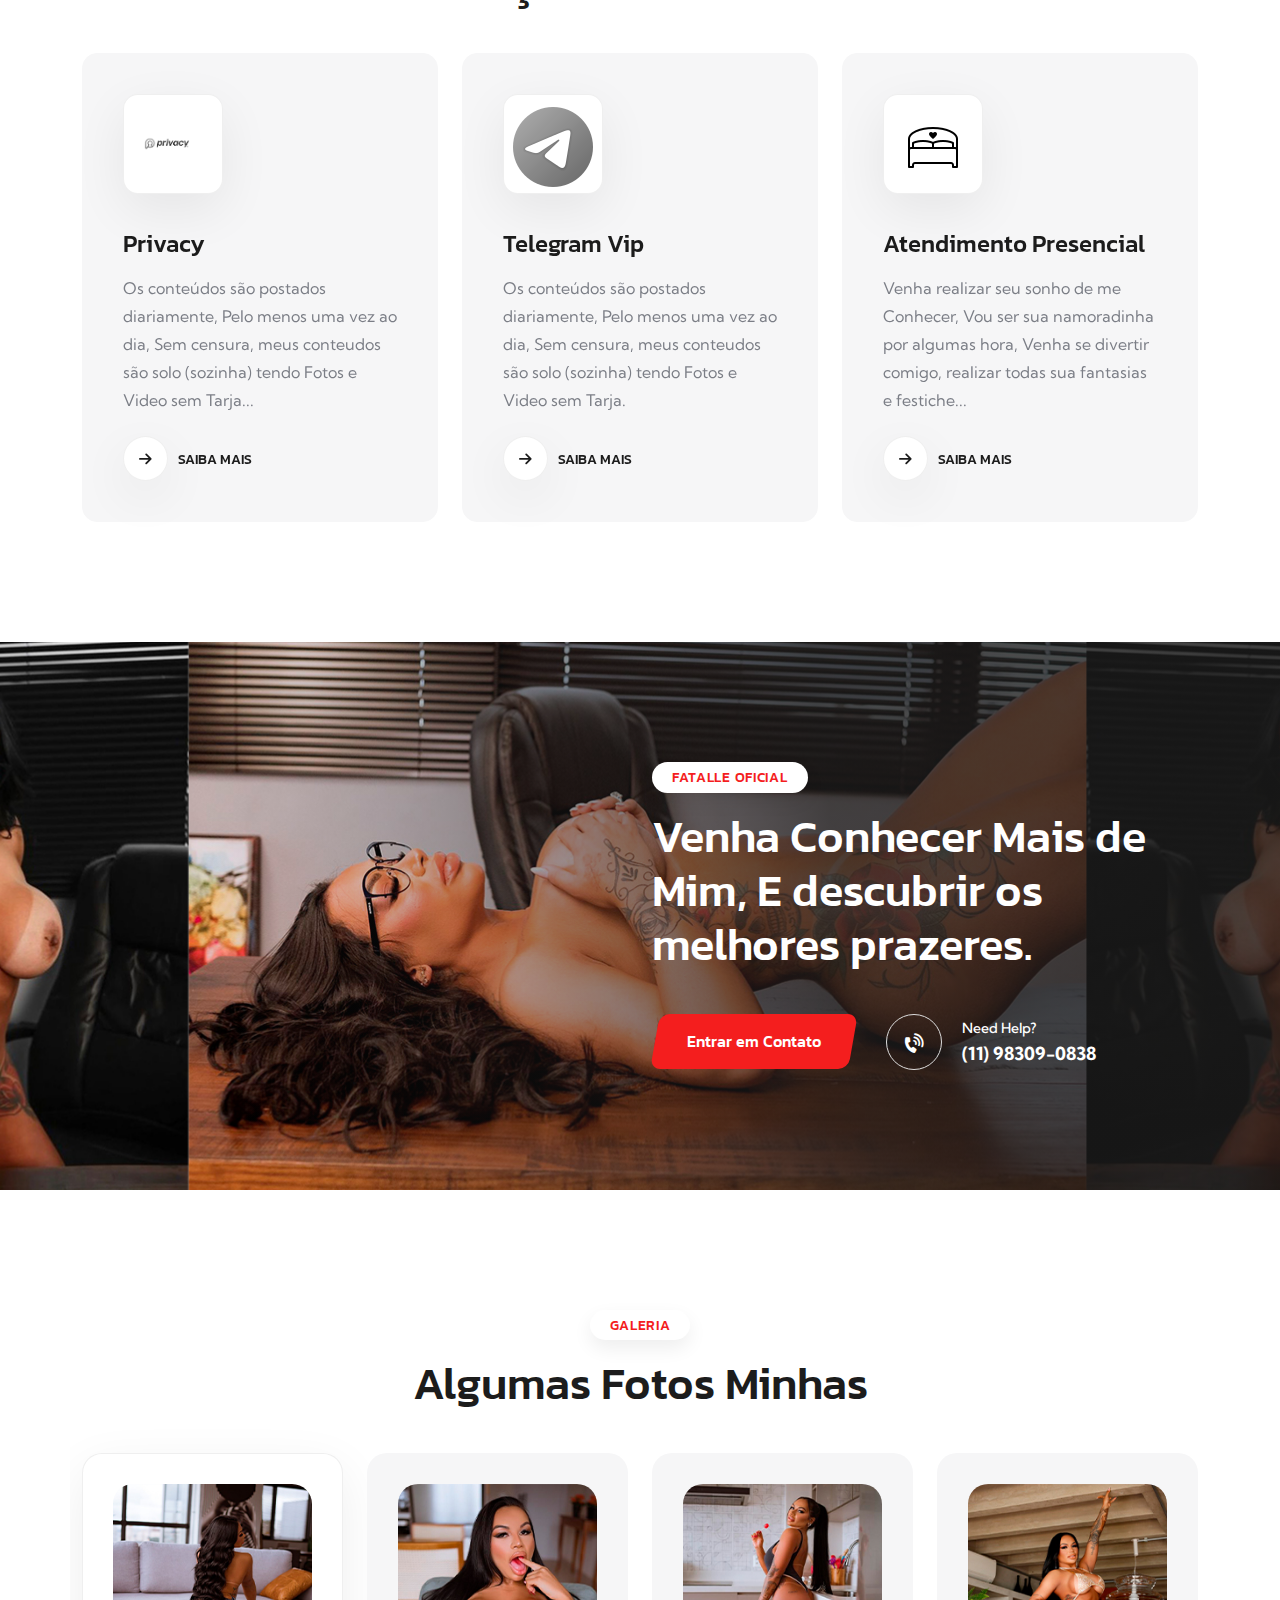
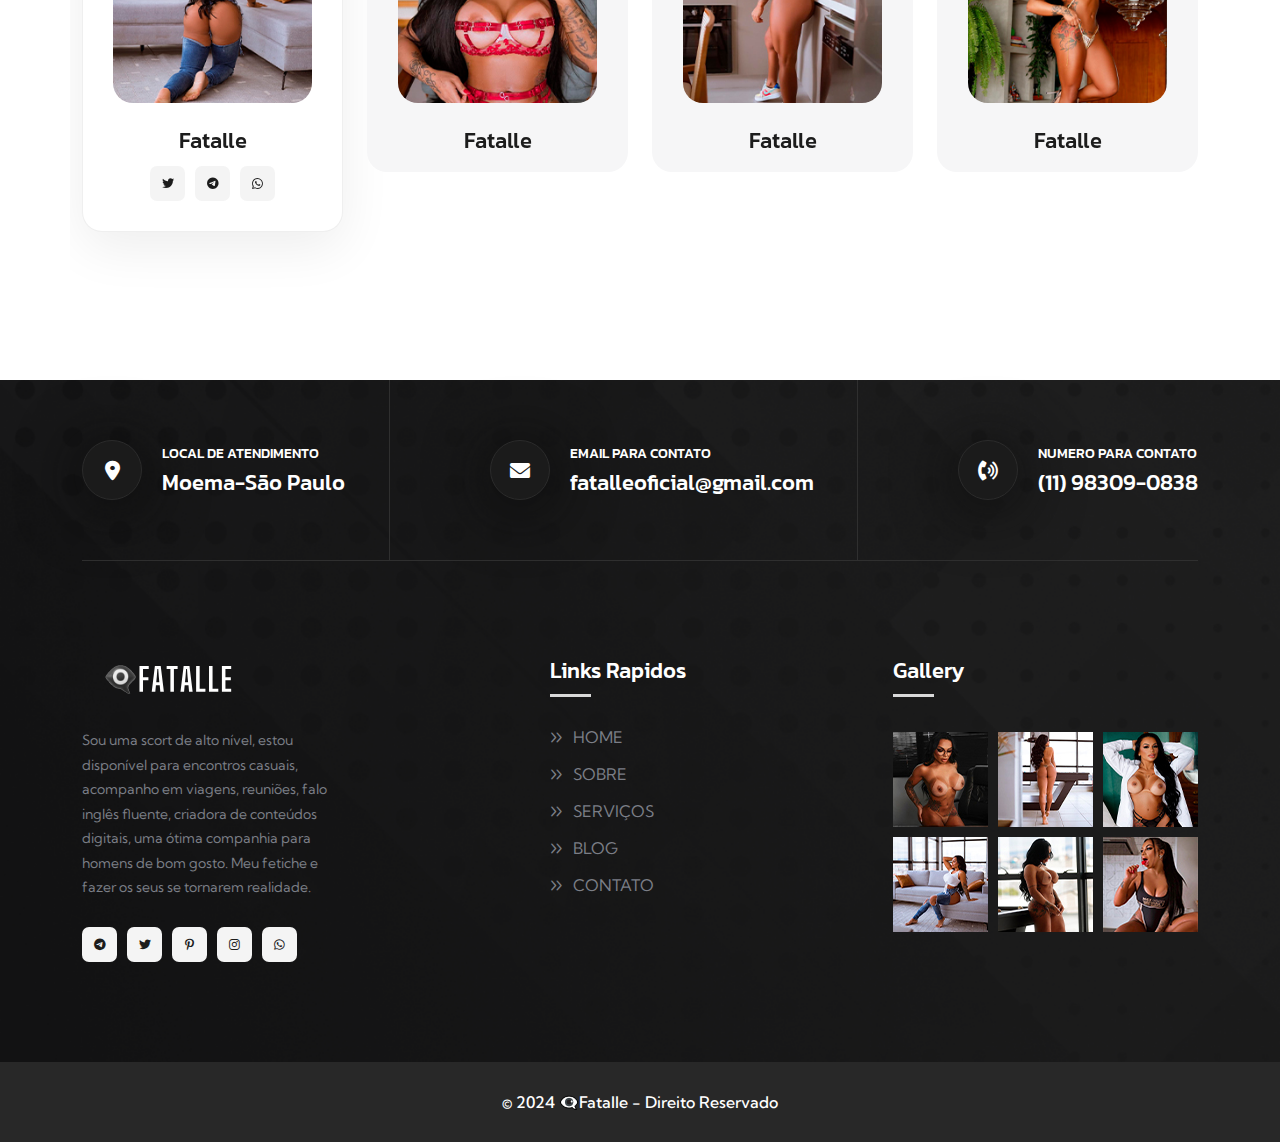
==== commit 548ba456: "confirmar" ====
--- a/about.html
+++ b/about.html
@@ -168,8 +168,8 @@
                     <div class="row align-items-center justify-content-lg-start justify-content-between">
                         <div class="col-auto">
                             <div class="header-logo">
-                                <a href="index.html"><img src="assets/img/logofatale.png" alt="logo"></a>
-                            </div>
+                                <a  href="index.html"><img src="assets/img/logofatale.png"/ alt="logo"></a>
+                            </div>                      
                         </div>
                         <div class="col-auto">
                             <nav class="main-menu d-none d-lg-inline-block">
@@ -578,7 +578,7 @@
         </div>
     </div>
 
-    <!--==============================
+        <!--==============================
         Footer Area
     ==============================-->
     <footer class="footer-wrapper footer-layout1" data-bg-src="assets/img/bg/footer-1-bg.png">    
@@ -620,25 +620,27 @@
                                 <div class="footer-logo">
                                     <a href="index.html"><img src="assets/img/Fatallefotter.svg" alt="Fitmas"></a>
                                 </div>
-                                <p class="about-text">A gym, also known as a fitness center or health club, is a facility dedicated to physical fitness and exercise gyms and typically offer a range</p>
+                                <p class="about-text">Sou uma scort de alto nível, estou disponível para encontros casuais, acompanho em viagens, reuniões, falo inglês fluente, criadora de conteúdos digitais, uma ótima companhia para homens de bom gosto. Meu fetiche e fazer os seus se tornarem realidade.</p>
                                 <div class="social-btn">
-                                    <a href="https://twitter.com/" tabindex="0"><i class="fab fa-twitter"></i></a>
-                                    <a href="https://linkedin.com/" tabindex="0"><i class="fab fa-linkedin-in"></i></a>
-                                    <a href="https://www.discord.com/" tabindex="0"><i class="fab fa-discord"></i></a>
+                                    <a href="https://t.me/+DjPvqcwJ8zEyMjg5"><i class="fab fa-telegram"></i></a>
+                                    <a href="https://twitter.com/fatalleoficiall"><i class="fab fa-twitter"></i></a>                            
+                                    <a href="https://privacy.com.br/Checkout/fatalleoficial/"><i class="fab fa-pinterest-p"></i></a>
+                                    <a href="https://www.instagram.com/fatalleoficial_/p/Cpc21pfOs8H/"><i class="fab fa-instagram"></i></a>
+                                    <a href="https://api.whatsapp.com/send?phone=5511983090838&text=Fatalle%20"><i class="fab fa-whatsapp"></i></a>
                                 </div>
                             </div>
                         </div>
                     </div>
                     <div class="col-md-6 col-xl-auto">
                         <div class="widget widget_nav_menu footer-widget">
-                            <h3 class="widget_title">Quick Links</h3>
+                            <h3 class="widget_title">Links Rapidos</h3>
                             <div class="menu-all-pages-container">
                                 <ul class="menu">
-                                    <li><a href="about.html">About Us</a></li>
-                                    <li><a href="service-details.html">Our Mission</a></li>
-                                    <li><a href="team.html">Meet The Teams</a></li>
-                                    <li><a href="project.html">Our Projects</a></li>
-                                    <li><a href="contact.html">Contact Us</a></li>
+                                    <li><a href="index.html">HOME</a></li>
+                                    <li><a href="about.html">SOBRE</a></li>
+                                    <li><a href="service.html">SERVIÇOS</a></li>
+                                    <li><a href="blog.html">BLOG</a></li>
+                                    <li><a href="contact.html">CONTATO</a></li>
                                 </ul>
                             </div>
                         </div>
@@ -647,53 +649,32 @@
                         <div class="widget footer-widget">
                             <h3 class="widget_title">Gallery</h3>
                             <div class="sidebar-gallery">
-                                <div class="gallery-thumb">
-                                    <img src="assets/img/widget/insta-feed1.png" alt="Gallery Image">
-                                    <a href="assets/img/widget/insta-feed1.png" class="gallery-btn popup-image"><i class="fab fa-instagram"></i></a>
-                                </div>
-                                <div class="gallery-thumb">
-                                    <img src="assets/img/widget/insta-feed2.png" alt="Gallery Image">
-                                    <a href="assets/img/widget/insta-feed2.png" class="gallery-btn popup-image"><i class="fab fa-instagram"></i></a>
-                                </div>
-                                <div class="gallery-thumb">
-                                    <img src="assets/img/widget/insta-feed3.png" alt="Gallery Image">
-                                    <a href="assets/img/widget/insta-feed3.png" class="gallery-btn popup-image"><i class="fab fa-instagram"></i></a>
-                                </div>
-                                <div class="gallery-thumb">
-                                    <img src="assets/img/widget/insta-feed4.png" alt="Gallery Image">
-                                    <a href="assets/img/widget/insta-feed4.png" class="gallery-btn popup-image"><i class="fab fa-instagram"></i></a>
-                                </div>
-                                <div class="gallery-thumb">
-                                    <img src="assets/img/widget/insta-feed5.png" alt="Gallery Image">
-                                    <a href="assets/img/widget/insta-feed5.png" class="gallery-btn popup-image"><i class="fab fa-instagram"></i></a>
-                                </div>
-                                <div class="gallery-thumb">
-                                    <img src="assets/img/widget/insta-feed6.png" alt="Gallery Image">
-                                    <a href="assets/img/widget/insta-feed6.png" class="gallery-btn popup-image"><i class="fab fa-instagram"></i></a>
-                                </div>
-                            </div>
-                        </div>
-                    </div>
-                    <div class="col-md-6 col-xl-3">
-                        <div class="widget footer-widget">
-                            <h3 class="widget_title">Get Newsletter</h3>
-                            <p class="footer-text">Get 10% off your first order! Hurry up</p>
-                            <form class="newsletter-form">
-                                <div class="form-group">
-                                    <i class="far fa-envelope"></i>
-                                    <input class="form-control" type="email" placeholder="Email Address" required="">
-                                </div>
-                                <button type="submit" class="btn style2">SUBSCRIBE</button>
-                            </form>
-                        </div>
-                    </div>                    
+                                
+                                        <a href="blog.html"><img src="assets/img/widget/widget1-1.jpg" alt="img">
+                                        
+                                        <a href="blog.html"><img src="assets/img/widget/widget1-2.jpg" alt="img">
+                                        
+                                        <a href="blog.html"><img src="assets/img/widget/widget1-3.jpg" alt="img">
+                                       
+                                        <a href="blog.html"><img src="assets/img/widget/widget1-4.jpg" alt="img">
+                                        
+                                        <a href="blog.html"><img src="assets/img/widget/widget1-5.jpg" alt="img">
+                                        
+                                        <a href="blog.html"><img src="assets/img/widget/widget1-6.jpg" alt="img">
+                                            
+                                    
+                                
+                            </div>
+                        </div>
+                    </div>
+                                
                 </div>
             </div>
         </div>
         <div class="copyright-wrap">
             <div class="container">
                 <div class="row justify-content-center">
-                    <div class="col-auto align-self-center"><p class="copyright-text text-center">© 2023 <a href="#">Fitmas.</a> All Rights Reserved.</p></div>
+                    <div class="col-auto align-self-center"><p class="copyright-text text-center">© 2024 <a href="#">👁‍🗨Fatalle </a> - Direito Reservado</p></div>
                 </div>                
             </div>
         </div>
--- a/assets/css/style.css
+++ b/assets/css/style.css
@@ -14657,4 +14657,21 @@
   .pt-105 {
     padding-top: 65px;
   }
-}+}
+
+.mobile-banner{
+  display: none;
+}
+
+@media (max-width:550px) {
+
+  .computador{
+    display: none;
+
+  }
+  .mobile-banner{
+    display: block;
+  }
+}
+  /* Esconde todos os slides */
+  